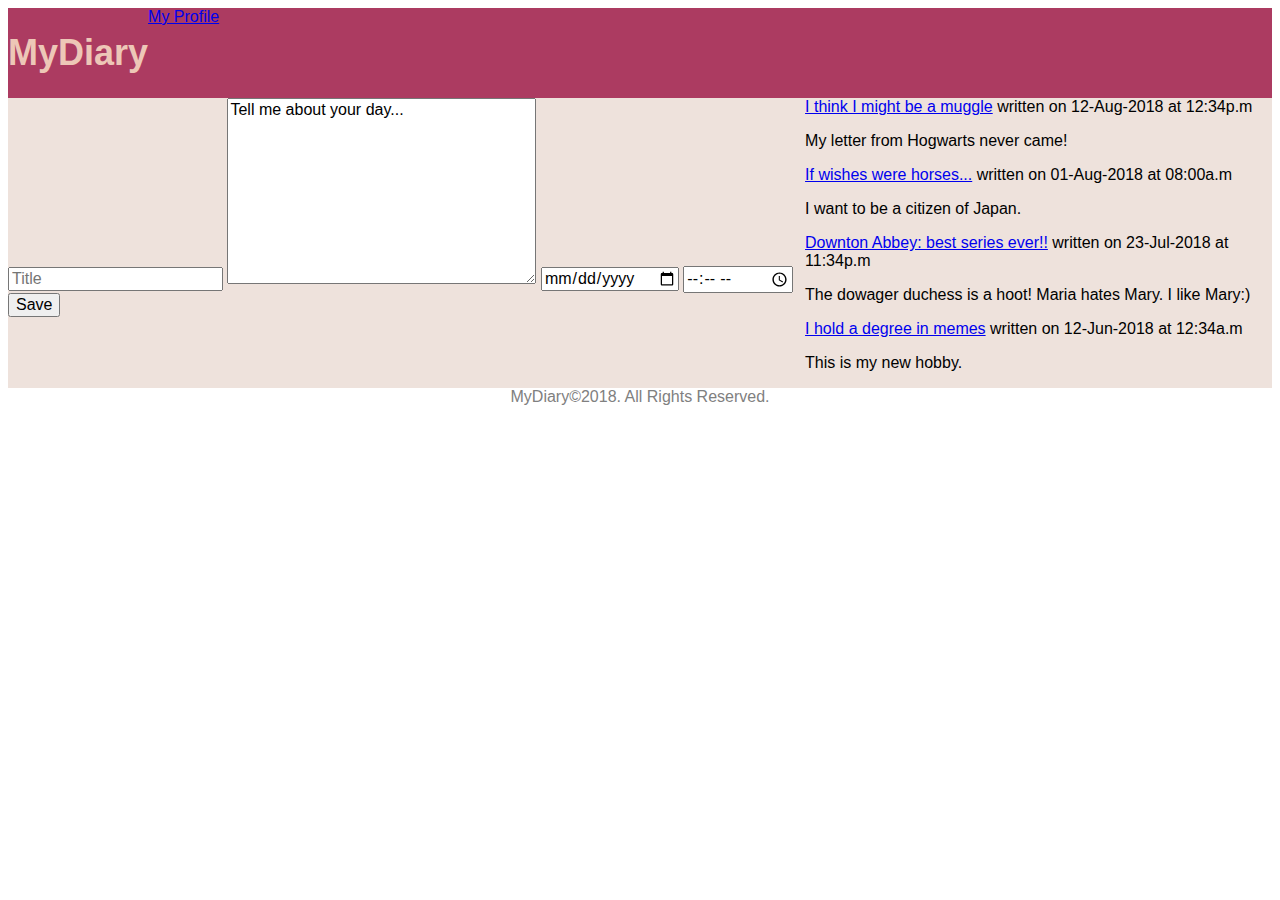
==== UI/home.html @ cb3e007a "Delivers" ====
<!DOCTYPE html>
<html>

<head>
    <meta charset="utf-8" />
    <meta http-equiv="X-UA-Compatible" content="IE=edge">
    <title>Home</title>
    <meta name="viewport" content="width=device-width, initial-scale=1">
    <link rel="stylesheet" type="text/css" media="screen" href="main.css" />
    <script src="main.js"></script>
</head>

<body>
    <div class="container">
        <div class="header">

            <h1><a href="#">MyDiary</a></h1>
            <div class="profile">
                <a href="#">My Profile</a>
            </div>
        </div>

        <!--end of header-->
        <div class="mainbody">
            <div class="posts">
                <div class="post">
                    <span class="title"><a href="#">I think I might be a muggle</a> written on 12-Aug-2018 at 12:34p.m</span>
                    <p>My letter from Hogwarts never came! </p>

                </div>
                <!--end of post div-->
                <div class="post">
                    <span class="title"><a href="#">If wishes were horses...</a> written on 01-Aug-2018 at 08:00a.m</span>
                    <p>I want to be a citizen of Japan.</p>

                </div>
                <!--end of post div-->
                <div class="post">
                    <span class="title"><a href="#">Downton Abbey: best series ever!!</a> written on 23-Jul-2018 at 11:34p.m</span>
                    <p>The dowager duchess is a hoot! Maria hates Mary. I like Mary:) </p>

                </div>
                <!--end of post div-->
                <div class="post">
                    <span class="title"><a href="#">I hold a degree in memes</a> written on 12-Jun-2018 at 12:34a.m</span>
                    <p>This is my new hobby.</p>

                </div>
                <!--end of post div-->




            </div>
            <!--end of posts div-->
            <div class="newpost">
                <form id="createpost">
                    <input type="text" placeholder="Title">
                    <textarea name="message" rows="10" cols="31">Tell me about your day...</textarea>
                    <input type="date">
                    <input type="time">
                    <input type="submit" value="Save" id="create">

                </form>
                <!--end of new post form-->
            </div>
            <!--end of newpost div-->


        </div>
        <!--end of mainbody div-->

    </div>
    <!--end of container-->
</body>
<footer>MyDiary©2018. All Rights Reserved.</footer>

</body>

</html>
---- UI/main.css ----
* {
        font-size: 100%;
        font-family: 'comic sans ms', cursive, sans-serif;
    }
    
    .header {
        background-color: #AC3B61;
        overflow: hidden;
    }
    
    h1 {
        float: left;
        display: block;
        font-size: 2.25em;
        color: #EDC7B7;
        text-align: center;
        text-decoration: none;
    }
    
    h1 a {
        color: #EDC7B7;
        text-decoration: none;
    }
    
    .signin {
        float: right;
    }
    
    .signin input[type="text"] {
        padding: 6px;
        margin-top: 25px;
        font-size: 0.875em;
        border: none;
        width: 200px;
    }
    
    .signin input[type="submit"] {
        float: right;
        border-radius: 12px;
        padding: 6px;
        margin-top: 25px;
        margin-left: 8px;
        margin-right: 8px;
        font-size: 0.875em;
        background-color: #123C69;
        color: #EDC7B7;
        border: none;
        cursor: pointer;
    }
    
    .mainbody {
        background-color: #EEE2DC;
        display: flex;
        flex-direction: row-reverse;
    }
    
    legend {
        font-size: 1.25em;
        color: #123C69;
    }
    
    .signUp-form {
        width: 300px;
        padding: 20px;
        margin: 0 auto;
    }
    
    .signup {
        width: 280px;
        height: auto;
        border: none;
    }
    
    .infor-section {
        background: url(image5.jpg) center;
        background-repeat: no-repeat;
        background-size: contain;
    }
    
    .infor {
        margin: 30px;
        background-color: #ffffff;
        border: 1px solid black;
        opacity: 0.8;
        filter: alpha(opacity=80);
    }
    
    .signup input[type=text],
    .signup input[type=email] {
        width: 100%;
        font-size: 1.06em;
        padding: 12px 20px;
        margin: 8px 0;
        display: inline-block;
        border: 1px solid #ccc;
        box-sizing: border-box;
    }
    
    .signup input[type=submit] {
        background-color: #123C69;
        border-radius: 12px;
        color: #EDC7B7;
        padding: 14px 20px;
        margin: 8px 0;
        border: none;
        cursor: pointer;
        width: 100%;
    }
    
    footer {
        color: grey;
        text-align: center;
    }
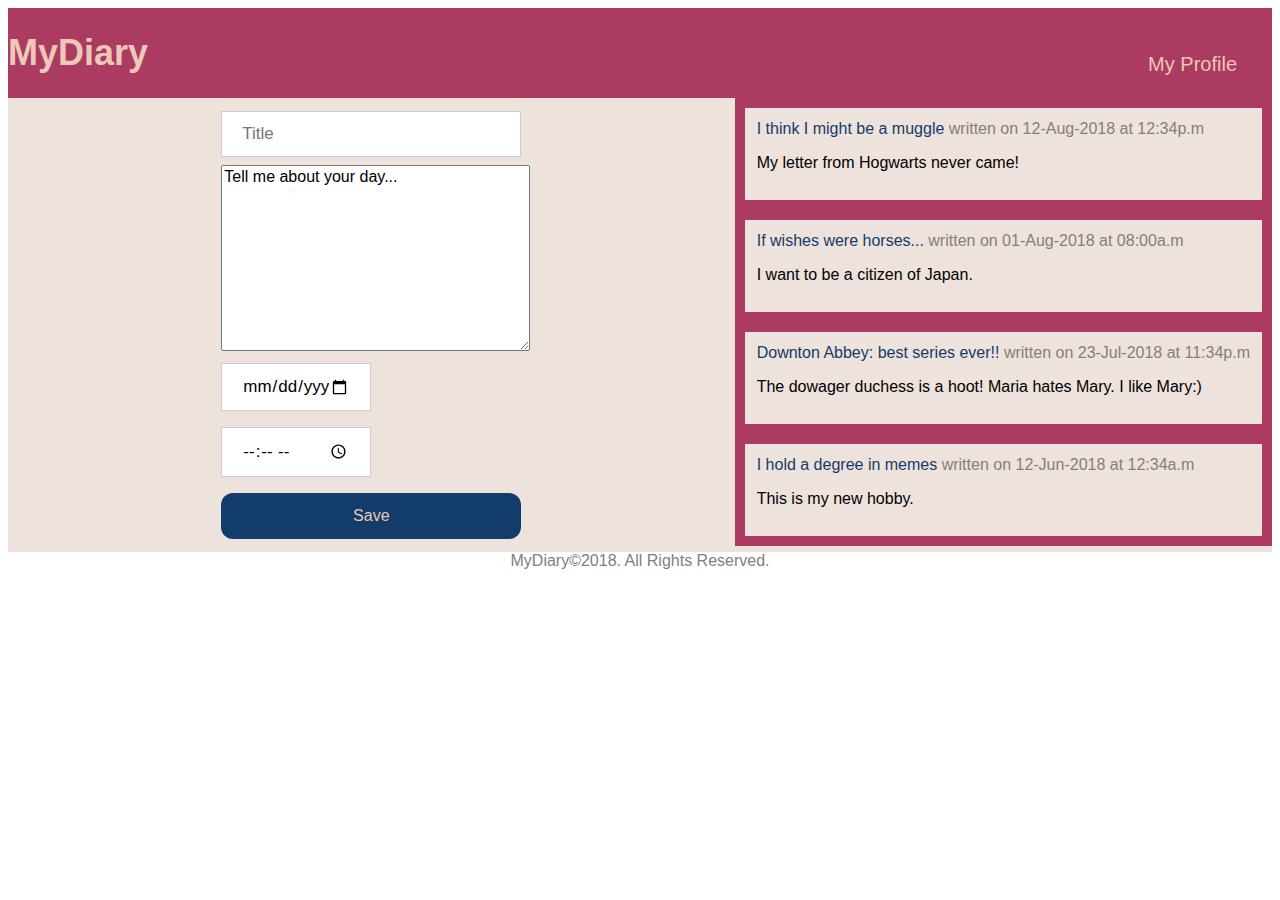
==== commit afcf2e78: "Modifies html and css in html files and updates readme" ====
--- a/UI/home.html
+++ b/UI/home.html
@@ -14,9 +14,9 @@
     <div class="container">
         <div class="header">
 
-            <h1><a href="#">MyDiary</a></h1>
+            <h1><a href="home.html">MyDiary</a></h1>
             <div class="profile">
-                <a href="#">My Profile</a>
+                <a href="profile.html">My Profile</a>
             </div>
         </div>
 
@@ -24,7 +24,7 @@
         <div class="mainbody">
             <div class="posts">
                 <div class="post">
-                    <span class="title"><a href="#">I think I might be a muggle</a> written on 12-Aug-2018 at 12:34p.m</span>
+                    <span class="title"><a href="view_post.html">I think I might be a muggle</a> written on 12-Aug-2018 at 12:34p.m</span>
                     <p>My letter from Hogwarts never came! </p>
 
                 </div>
@@ -75,6 +75,4 @@
 </body>
 <footer>MyDiary©2018. All Rights Reserved.</footer>
 
-</body>
-
 </html>--- a/UI/main.css
+++ b/UI/main.css
@@ -1,113 +1,228 @@
-    * {
-        font-size: 100%;
-        font-family: 'comic sans ms', cursive, sans-serif;
-    }
-    
-    .header {
-        background-color: #AC3B61;
-        overflow: hidden;
-    }
-    
-    h1 {
-        float: left;
-        display: block;
-        font-size: 2.25em;
-        color: #EDC7B7;
-        text-align: center;
-        text-decoration: none;
-    }
-    
-    h1 a {
-        color: #EDC7B7;
-        text-decoration: none;
-    }
-    
-    .signin {
-        float: right;
-    }
-    
-    .signin input[type="text"] {
-        padding: 6px;
-        margin-top: 25px;
-        font-size: 0.875em;
-        border: none;
-        width: 200px;
-    }
-    
-    .signin input[type="submit"] {
-        float: right;
-        border-radius: 12px;
-        padding: 6px;
-        margin-top: 25px;
-        margin-left: 8px;
-        margin-right: 8px;
-        font-size: 0.875em;
-        background-color: #123C69;
-        color: #EDC7B7;
-        border: none;
-        cursor: pointer;
-    }
-    
-    .mainbody {
-        background-color: #EEE2DC;
-        display: flex;
-        flex-direction: row-reverse;
-    }
-    
-    legend {
-        font-size: 1.25em;
-        color: #123C69;
-    }
-    
-    .signUp-form {
-        width: 300px;
-        padding: 20px;
-        margin: 0 auto;
-    }
-    
-    .signup {
-        width: 280px;
-        height: auto;
-        border: none;
-    }
-    
-    .infor-section {
-        background: url(image5.jpg) center;
-        background-repeat: no-repeat;
-        background-size: contain;
-    }
-    
-    .infor {
-        margin: 30px;
-        background-color: #ffffff;
-        border: 1px solid black;
-        opacity: 0.8;
-        filter: alpha(opacity=80);
-    }
-    
-    .signup input[type=text],
-    .signup input[type=email] {
-        width: 100%;
-        font-size: 1.06em;
-        padding: 12px 20px;
-        margin: 8px 0;
-        display: inline-block;
-        border: 1px solid #ccc;
-        box-sizing: border-box;
-    }
-    
-    .signup input[type=submit] {
-        background-color: #123C69;
-        border-radius: 12px;
-        color: #EDC7B7;
-        padding: 14px 20px;
-        margin: 8px 0;
-        border: none;
-        cursor: pointer;
-        width: 100%;
-    }
-    
-    footer {
-        color: grey;
-        text-align: center;
-    }+            * {
+                font-size: 100%;
+                font-family: 'comic sans ms', cursive, sans-serif;
+            }
+            
+            .header {
+                background-color: #AC3B61;
+                overflow: hidden;
+            }
+            
+            h1 {
+                float: left;
+                display: block;
+                font-size: 2.25em;
+                color: #EDC7B7;
+                text-align: center;
+                text-decoration: none;
+            }
+            
+            h1 a {
+                color: #EDC7B7;
+                text-decoration: none;
+            }
+            
+            .signin {
+                float: right;
+            }
+            
+            .signin input[type="text"] {
+                padding: 6px;
+                margin-top: 25px;
+                font-size: 0.875em;
+                border: none;
+                width: 200px;
+            }
+            
+            .signin input[type="submit"] {
+                float: right;
+                border-radius: 12px;
+                padding: 6px;
+                margin-top: 25px;
+                margin-left: 8px;
+                margin-right: 8px;
+                font-size: 0.875em;
+                background-color: #123C69;
+                color: #EDC7B7;
+                border: none;
+                cursor: pointer;
+            }
+            
+            .mainbody {
+                background-color: #EEE2DC;
+                display: flex;
+                flex-direction: row-reverse;
+            }
+            
+            legend {
+                font-size: 1.25em;
+                color: #123C69;
+            }
+            
+            .signUp-form {
+                width: 300px;
+                padding: 20px;
+                margin: 0 auto;
+            }
+            
+            .signup {
+                width: 280px;
+                height: auto;
+                border: none;
+            }
+            
+            .infor-section {
+                background: url(image5.jpg) center;
+                background-repeat: no-repeat;
+                background-size: contain;
+            }
+            
+            .infor {
+                margin: 30px;
+                background-color: #ffffff;
+                border: 1px solid black;
+                opacity: 0.8;
+                filter: alpha(opacity=80);
+            }
+            
+            .signup input[type=text],
+            .signup input[type=email] {
+                width: 100%;
+                font-size: 1.06em;
+                padding: 12px 20px;
+                margin: 8px 0;
+                display: inline-block;
+                border: 1px solid #ccc;
+                box-sizing: border-box;
+            }
+            
+            .signup input[type=submit] {
+                background-color: #123C69;
+                border-radius: 12px;
+                color: #EDC7B7;
+                padding: 14px 20px;
+                margin: 8px 0;
+                border: none;
+                cursor: pointer;
+                width: 100%;
+            }
+            
+            footer {
+                color: grey;
+                text-align: center;
+            }
+            /*home.html*/
+            
+            .posts {
+                display: flex;
+                flex-direction: column;
+            }
+            
+            .post {
+                padding: 12px;
+                border: solid #AC3B61 10px;
+            }
+            
+            #createpost input[type=text],
+            #createpost input[type=date],
+            #createpost input[type=time] {
+                width: 100%;
+                font-size: 1.06em;
+                padding: 12px 20px;
+                margin: 8px 0;
+                display: inline-block;
+                border: 1px solid #ccc;
+                box-sizing: border-box;
+            }
+            
+            #createpost input[type=date],
+            #createpost input[type=time] {
+                width: 50%
+            }
+            
+            #createpost input[type=submit] {
+                background-color: #123C69;
+                border-radius: 12px;
+                color: #EDC7B7;
+                padding: 14px 20px;
+                margin: 8px 0;
+                border: none;
+                cursor: pointer;
+                width: 100%;
+            }
+            
+            .newpost {
+                width: 300px;
+                padding: 5px;
+                margin: 0 auto;
+            }
+            
+            .title {
+                color: grey;
+            }
+            
+            .title a {
+                text-decoration: none;
+                color: #123C69;
+            }
+            
+            .profile a {
+                text-decoration: none;
+                color: #EDC7B7;
+                float: right;
+                margin-right: 35px;
+                margin-top: 45px;
+                font-size: 1.25em;
+            }
+            /*view_post.html*/
+            
+            .view {
+                margin: 0 auto;
+                height: auto;
+                width: 350px;
+            }
+            
+            .picture {
+                margin-right: 500px;
+            }
+            
+            button {
+                background-color: #123C69;
+                border-radius: 12px;
+                color: #EDC7B7;
+                padding: 14px 20px;
+                margin: 8px 0;
+                border: none;
+                cursor: pointer;
+            }
+            /*profile.html*/
+            
+            .myprofile {
+                background-color: #EEE2DC;
+                display: flex;
+                flex-direction: column;
+            }
+            
+            .table1,
+            .table2,
+            .table3 {
+                padding: 20px;
+                width: 400px;
+                margin: 0 auto;
+            }
+            
+            table th {
+                background-color: #123C69;
+                color: #EEE2DC;
+                font-size: 1.25em;
+            }
+            
+            table td {
+                font-size: 1.25em;
+                padding: 5px;
+            }
+            
+            th,
+            td {
+                border-bottom: solid#123C69 1px;
+            }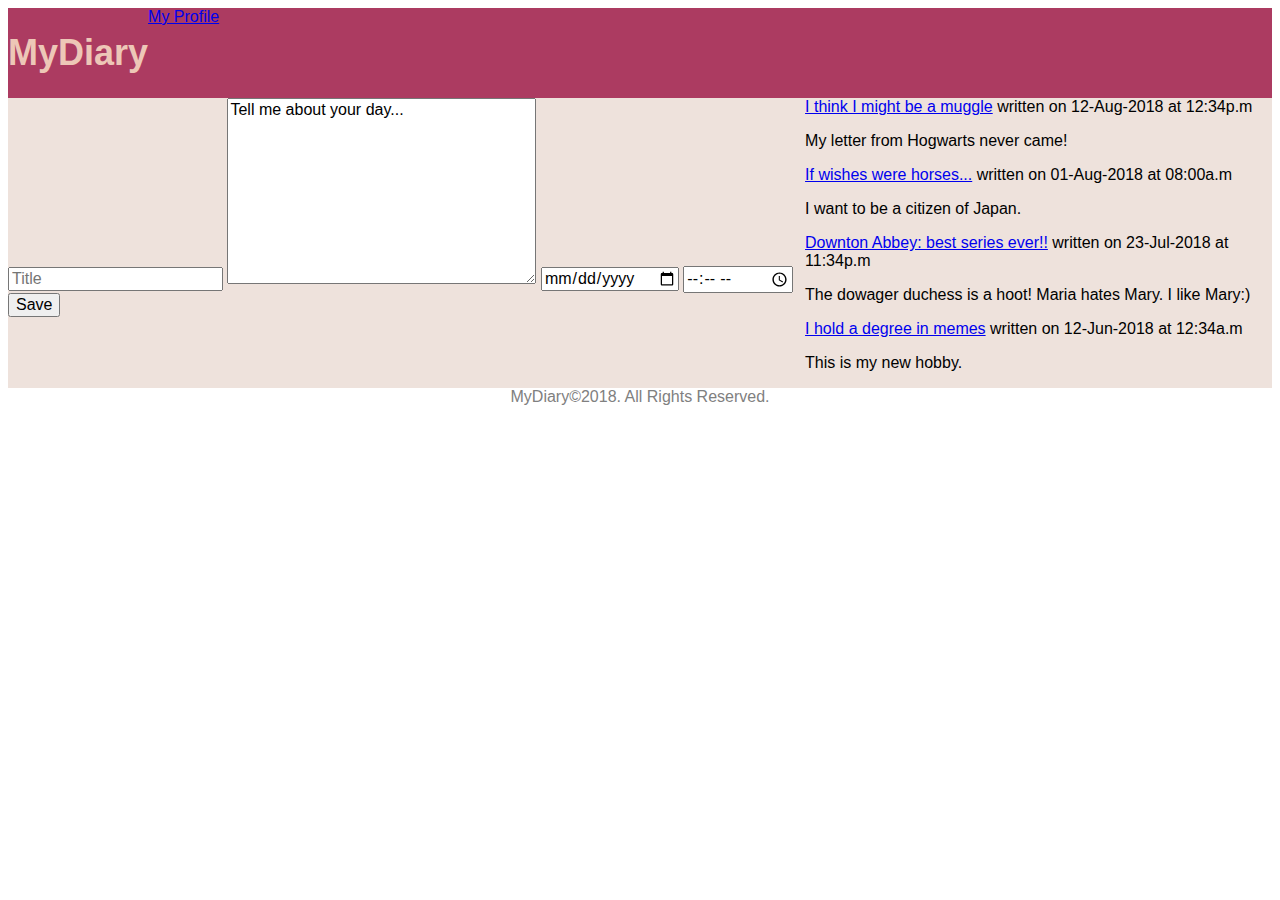
==== commit 03f2d918: "Adds new line at the end of the html file" ====
--- a/UI/home.html
+++ b/UI/home.html
@@ -7,16 +7,15 @@
     <title>Home</title>
     <meta name="viewport" content="width=device-width, initial-scale=1">
     <link rel="stylesheet" type="text/css" media="screen" href="main.css" />
-    <script src="main.js"></script>
 </head>
 
 <body>
     <div class="container">
         <div class="header">
 
-            <h1><a href="home.html">MyDiary</a></h1>
+            <h1><a href="#">MyDiary</a></h1>
             <div class="profile">
-                <a href="profile.html">My Profile</a>
+                <a href="#">My Profile</a>
             </div>
         </div>
 
@@ -24,7 +23,7 @@
         <div class="mainbody">
             <div class="posts">
                 <div class="post">
-                    <span class="title"><a href="view_post.html">I think I might be a muggle</a> written on 12-Aug-2018 at 12:34p.m</span>
+                    <span class="title"><a href="#">I think I might be a muggle</a> written on 12-Aug-2018 at 12:34p.m</span>
                     <p>My letter from Hogwarts never came! </p>
 
                 </div>
@@ -75,4 +74,6 @@
 </body>
 <footer>MyDiary©2018. All Rights Reserved.</footer>
 
-</html>+</body>
+
+</html>
--- a/UI/main.css
+++ b/UI/main.css
@@ -1,228 +1,113 @@
-            * {
-                font-size: 100%;
-                font-family: 'comic sans ms', cursive, sans-serif;
-            }
-            
-            .header {
-                background-color: #AC3B61;
-                overflow: hidden;
-            }
-            
-            h1 {
-                float: left;
-                display: block;
-                font-size: 2.25em;
-                color: #EDC7B7;
-                text-align: center;
-                text-decoration: none;
-            }
-            
-            h1 a {
-                color: #EDC7B7;
-                text-decoration: none;
-            }
-            
-            .signin {
-                float: right;
-            }
-            
-            .signin input[type="text"] {
-                padding: 6px;
-                margin-top: 25px;
-                font-size: 0.875em;
-                border: none;
-                width: 200px;
-            }
-            
-            .signin input[type="submit"] {
-                float: right;
-                border-radius: 12px;
-                padding: 6px;
-                margin-top: 25px;
-                margin-left: 8px;
-                margin-right: 8px;
-                font-size: 0.875em;
-                background-color: #123C69;
-                color: #EDC7B7;
-                border: none;
-                cursor: pointer;
-            }
-            
-            .mainbody {
-                background-color: #EEE2DC;
-                display: flex;
-                flex-direction: row-reverse;
-            }
-            
-            legend {
-                font-size: 1.25em;
-                color: #123C69;
-            }
-            
-            .signUp-form {
-                width: 300px;
-                padding: 20px;
-                margin: 0 auto;
-            }
-            
-            .signup {
-                width: 280px;
-                height: auto;
-                border: none;
-            }
-            
-            .infor-section {
-                background: url(image5.jpg) center;
-                background-repeat: no-repeat;
-                background-size: contain;
-            }
-            
-            .infor {
-                margin: 30px;
-                background-color: #ffffff;
-                border: 1px solid black;
-                opacity: 0.8;
-                filter: alpha(opacity=80);
-            }
-            
-            .signup input[type=text],
-            .signup input[type=email] {
-                width: 100%;
-                font-size: 1.06em;
-                padding: 12px 20px;
-                margin: 8px 0;
-                display: inline-block;
-                border: 1px solid #ccc;
-                box-sizing: border-box;
-            }
-            
-            .signup input[type=submit] {
-                background-color: #123C69;
-                border-radius: 12px;
-                color: #EDC7B7;
-                padding: 14px 20px;
-                margin: 8px 0;
-                border: none;
-                cursor: pointer;
-                width: 100%;
-            }
-            
-            footer {
-                color: grey;
-                text-align: center;
-            }
-            /*home.html*/
-            
-            .posts {
-                display: flex;
-                flex-direction: column;
-            }
-            
-            .post {
-                padding: 12px;
-                border: solid #AC3B61 10px;
-            }
-            
-            #createpost input[type=text],
-            #createpost input[type=date],
-            #createpost input[type=time] {
-                width: 100%;
-                font-size: 1.06em;
-                padding: 12px 20px;
-                margin: 8px 0;
-                display: inline-block;
-                border: 1px solid #ccc;
-                box-sizing: border-box;
-            }
-            
-            #createpost input[type=date],
-            #createpost input[type=time] {
-                width: 50%
-            }
-            
-            #createpost input[type=submit] {
-                background-color: #123C69;
-                border-radius: 12px;
-                color: #EDC7B7;
-                padding: 14px 20px;
-                margin: 8px 0;
-                border: none;
-                cursor: pointer;
-                width: 100%;
-            }
-            
-            .newpost {
-                width: 300px;
-                padding: 5px;
-                margin: 0 auto;
-            }
-            
-            .title {
-                color: grey;
-            }
-            
-            .title a {
-                text-decoration: none;
-                color: #123C69;
-            }
-            
-            .profile a {
-                text-decoration: none;
-                color: #EDC7B7;
-                float: right;
-                margin-right: 35px;
-                margin-top: 45px;
-                font-size: 1.25em;
-            }
-            /*view_post.html*/
-            
-            .view {
-                margin: 0 auto;
-                height: auto;
-                width: 350px;
-            }
-            
-            .picture {
-                margin-right: 500px;
-            }
-            
-            button {
-                background-color: #123C69;
-                border-radius: 12px;
-                color: #EDC7B7;
-                padding: 14px 20px;
-                margin: 8px 0;
-                border: none;
-                cursor: pointer;
-            }
-            /*profile.html*/
-            
-            .myprofile {
-                background-color: #EEE2DC;
-                display: flex;
-                flex-direction: column;
-            }
-            
-            .table1,
-            .table2,
-            .table3 {
-                padding: 20px;
-                width: 400px;
-                margin: 0 auto;
-            }
-            
-            table th {
-                background-color: #123C69;
-                color: #EEE2DC;
-                font-size: 1.25em;
-            }
-            
-            table td {
-                font-size: 1.25em;
-                padding: 5px;
-            }
-            
-            th,
-            td {
-                border-bottom: solid#123C69 1px;
-            }+    * {
+        font-size: 100%;
+        font-family: 'comic sans ms', cursive, sans-serif;
+    }
+    
+    .header {
+        background-color: #AC3B61;
+        overflow: hidden;
+    }
+    
+    h1 {
+        float: left;
+        display: block;
+        font-size: 2.25em;
+        color: #EDC7B7;
+        text-align: center;
+        text-decoration: none;
+    }
+    
+    h1 a {
+        color: #EDC7B7;
+        text-decoration: none;
+    }
+    
+    .signin {
+        float: right;
+    }
+    
+    .signin input[type="text"] {
+        padding: 6px;
+        margin-top: 25px;
+        font-size: 0.875em;
+        border: none;
+        width: 200px;
+    }
+    
+    .signin input[type="submit"] {
+        float: right;
+        border-radius: 12px;
+        padding: 6px;
+        margin-top: 25px;
+        margin-left: 8px;
+        margin-right: 8px;
+        font-size: 0.875em;
+        background-color: #123C69;
+        color: #EDC7B7;
+        border: none;
+        cursor: pointer;
+    }
+    
+    .mainbody {
+        background-color: #EEE2DC;
+        display: flex;
+        flex-direction: row-reverse;
+    }
+    
+    legend {
+        font-size: 1.25em;
+        color: #123C69;
+    }
+    
+    .signUp-form {
+        width: 300px;
+        padding: 20px;
+        margin: 0 auto;
+    }
+    
+    .signup {
+        width: 280px;
+        height: auto;
+        border: none;
+    }
+    
+    .infor-section {
+        background: url(image5.jpg) center;
+        background-repeat: no-repeat;
+        background-size: contain;
+    }
+    
+    .infor {
+        margin: 30px;
+        background-color: #ffffff;
+        border: 1px solid black;
+        opacity: 0.8;
+        filter: alpha(opacity=80);
+    }
+    
+    .signup input[type=text],
+    .signup input[type=email] {
+        width: 100%;
+        font-size: 1.06em;
+        padding: 12px 20px;
+        margin: 8px 0;
+        display: inline-block;
+        border: 1px solid #ccc;
+        box-sizing: border-box;
+    }
+    
+    .signup input[type=submit] {
+        background-color: #123C69;
+        border-radius: 12px;
+        color: #EDC7B7;
+        padding: 14px 20px;
+        margin: 8px 0;
+        border: none;
+        cursor: pointer;
+        width: 100%;
+    }
+    
+    footer {
+        color: grey;
+        text-align: center;
+    }
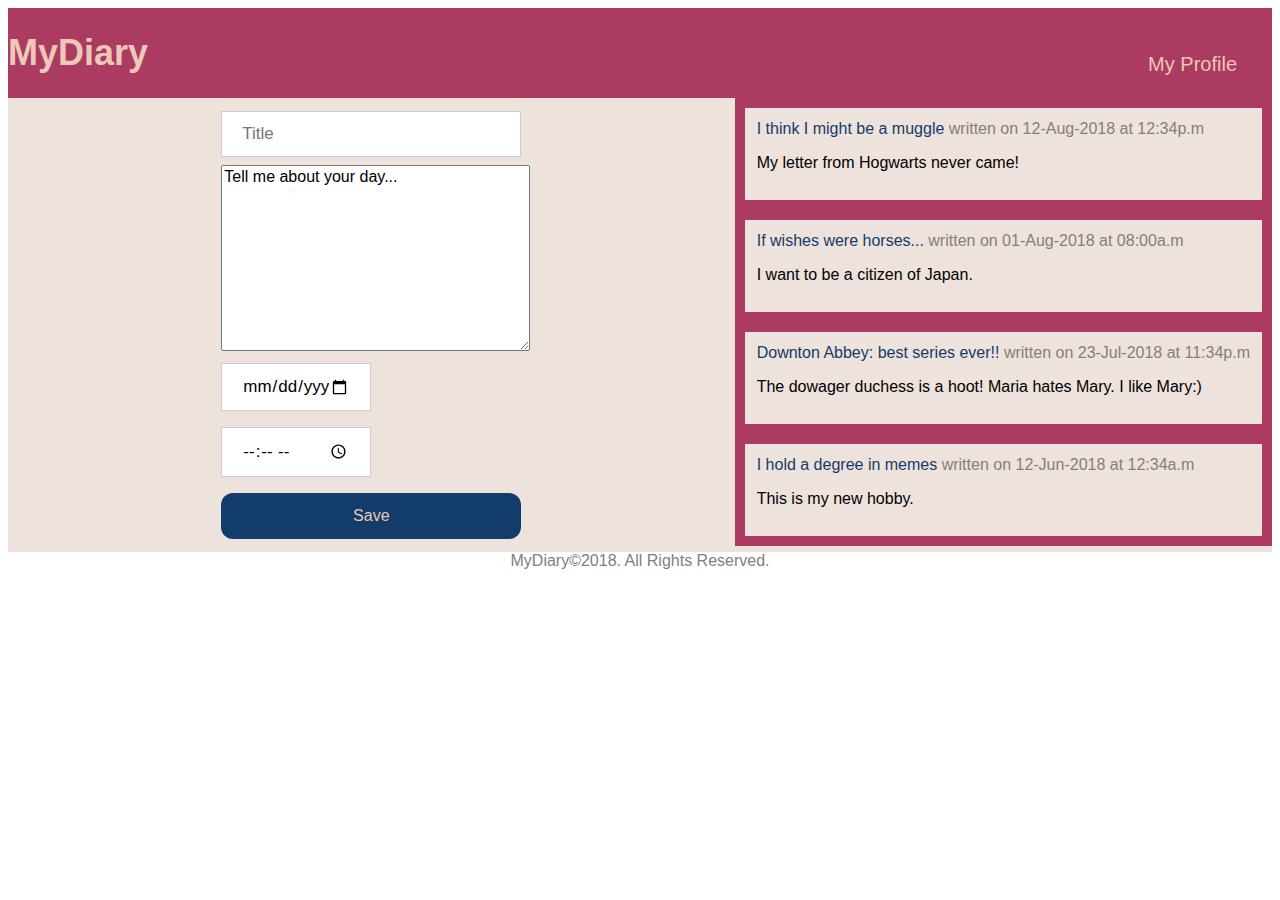
==== commit 8771a332: "Update home.html" ====
--- a/UI/home.html
+++ b/UI/home.html
@@ -74,6 +74,4 @@
 </body>
 <footer>MyDiary©2018. All Rights Reserved.</footer>
 
-</body>
-
 </html>
--- a/UI/main.css
+++ b/UI/main.css
@@ -1,113 +1,197 @@
-    * {
-        font-size: 100%;
-        font-family: 'comic sans ms', cursive, sans-serif;
-    }
-    
-    .header {
-        background-color: #AC3B61;
-        overflow: hidden;
-    }
-    
-    h1 {
-        float: left;
-        display: block;
-        font-size: 2.25em;
-        color: #EDC7B7;
-        text-align: center;
-        text-decoration: none;
-    }
-    
-    h1 a {
-        color: #EDC7B7;
-        text-decoration: none;
-    }
-    
-    .signin {
-        float: right;
-    }
-    
-    .signin input[type="text"] {
-        padding: 6px;
-        margin-top: 25px;
-        font-size: 0.875em;
-        border: none;
-        width: 200px;
-    }
-    
-    .signin input[type="submit"] {
-        float: right;
-        border-radius: 12px;
-        padding: 6px;
-        margin-top: 25px;
-        margin-left: 8px;
-        margin-right: 8px;
-        font-size: 0.875em;
-        background-color: #123C69;
-        color: #EDC7B7;
-        border: none;
-        cursor: pointer;
-    }
-    
-    .mainbody {
-        background-color: #EEE2DC;
-        display: flex;
-        flex-direction: row-reverse;
-    }
-    
-    legend {
-        font-size: 1.25em;
-        color: #123C69;
-    }
-    
-    .signUp-form {
-        width: 300px;
-        padding: 20px;
-        margin: 0 auto;
-    }
-    
-    .signup {
-        width: 280px;
-        height: auto;
-        border: none;
-    }
-    
-    .infor-section {
-        background: url(image5.jpg) center;
-        background-repeat: no-repeat;
-        background-size: contain;
-    }
-    
-    .infor {
-        margin: 30px;
-        background-color: #ffffff;
-        border: 1px solid black;
-        opacity: 0.8;
-        filter: alpha(opacity=80);
-    }
-    
-    .signup input[type=text],
-    .signup input[type=email] {
-        width: 100%;
-        font-size: 1.06em;
-        padding: 12px 20px;
-        margin: 8px 0;
-        display: inline-block;
-        border: 1px solid #ccc;
-        box-sizing: border-box;
-    }
-    
-    .signup input[type=submit] {
-        background-color: #123C69;
-        border-radius: 12px;
-        color: #EDC7B7;
-        padding: 14px 20px;
-        margin: 8px 0;
-        border: none;
-        cursor: pointer;
-        width: 100%;
-    }
-    
-    footer {
-        color: grey;
-        text-align: center;
-    }
+            * {
+                font-size: 100%;
+                font-family: 'comic sans ms', cursive, sans-serif;
+            }
+            
+            .header {
+                background-color: #AC3B61;
+                overflow: hidden;
+            }
+            
+            h1 {
+                float: left;
+                display: block;
+                font-size: 2.25em;
+                color: #EDC7B7;
+                text-align: center;
+                text-decoration: none;
+            }
+            
+            h1 a {
+                color: #EDC7B7;
+                text-decoration: none;
+            }
+            
+            .signin {
+                float: right;
+            }
+            
+            .signin input[type="text"] {
+                padding: 6px;
+                margin-top: 25px;
+                font-size: 0.875em;
+                border: none;
+                width: 200px;
+            }
+            
+            .signin input[type="submit"] {
+                float: right;
+                border-radius: 12px;
+                padding: 6px;
+                margin-top: 25px;
+                margin-left: 8px;
+                margin-right: 8px;
+                font-size: 0.875em;
+                background-color: #123C69;
+                color: #EDC7B7;
+                border: none;
+                cursor: pointer;
+            }
+            
+            .mainbody {
+                background-color: #EEE2DC;
+                display: flex;
+                flex-direction: row-reverse;
+            }
+            
+            legend {
+                font-size: 1.25em;
+                color: #123C69;
+            }
+            
+            .signUp-form {
+                width: 300px;
+                padding: 20px;
+                margin: 0 auto;
+            }
+            
+            .signup {
+                width: 280px;
+                height: auto;
+                border: none;
+            }
+            
+            .infor-section {
+                background: url(image5.jpg) center;
+                background-repeat: no-repeat;
+                background-size: contain;
+            }
+            
+            .infor {
+                margin: 30px;
+                background-color: #ffffff;
+                border: 1px solid black;
+                opacity: 0.8;
+                filter: alpha(opacity=80);
+            }
+            
+            .signup input[type=text],
+            .signup input[type=email] {
+                width: 100%;
+                font-size: 1.06em;
+                padding: 12px 20px;
+                margin: 8px 0;
+                display: inline-block;
+                border: 1px solid #ccc;
+                box-sizing: border-box;
+            }
+            
+            .signup input[type=submit] {
+                background-color: #123C69;
+                border-radius: 12px;
+                color: #EDC7B7;
+                padding: 14px 20px;
+                margin: 8px 0;
+                border: none;
+                cursor: pointer;
+                width: 100%;
+            }
+            
+            footer {
+                color: grey;
+                text-align: center;
+            }
+            /*home.html*/
+            
+            .posts {
+                display: flex;
+                flex-direction: column;
+            }
+            
+            .post {
+                padding: 12px;
+                border: solid #AC3B61 10px;
+            }
+            
+            #createpost input[type=text],
+            #createpost input[type=date],
+            #createpost input[type=time] {
+                width: 100%;
+                font-size: 1.06em;
+                padding: 12px 20px;
+                margin: 8px 0;
+                display: inline-block;
+                border: 1px solid #ccc;
+                box-sizing: border-box;
+            }
+            
+            #createpost input[type=date],
+            #createpost input[type=time] {
+                width: 50%
+            }
+            
+            #createpost input[type=submit] {
+                background-color: #123C69;
+                border-radius: 12px;
+                color: #EDC7B7;
+                padding: 14px 20px;
+                margin: 8px 0;
+                border: none;
+                cursor: pointer;
+                width: 100%;
+            }
+            
+            .newpost {
+                width: 300px;
+                padding: 5px;
+                margin: 0 auto;
+            }
+            
+            .title {
+                color: grey;
+            }
+            
+            .title a {
+                text-decoration: none;
+                color: #123C69;
+            }
+            
+            .profile a {
+                text-decoration: none;
+                color: #EDC7B7;
+                float: right;
+                margin-right: 35px;
+                margin-top: 45px;
+                font-size: 1.25em;
+            }
+            /*view_post.html*/
+            
+            .view {
+                margin: 0 auto;
+                height: auto;
+                width: 350px;
+            }
+            
+            .picture {
+                margin-right: 500px;
+            }
+            
+            button {
+                background-color: #123C69;
+                border-radius: 12px;
+                color: #EDC7B7;
+                padding: 14px 20px;
+                margin: 8px 0;
+                border: none;
+                cursor: pointer;
+            }
